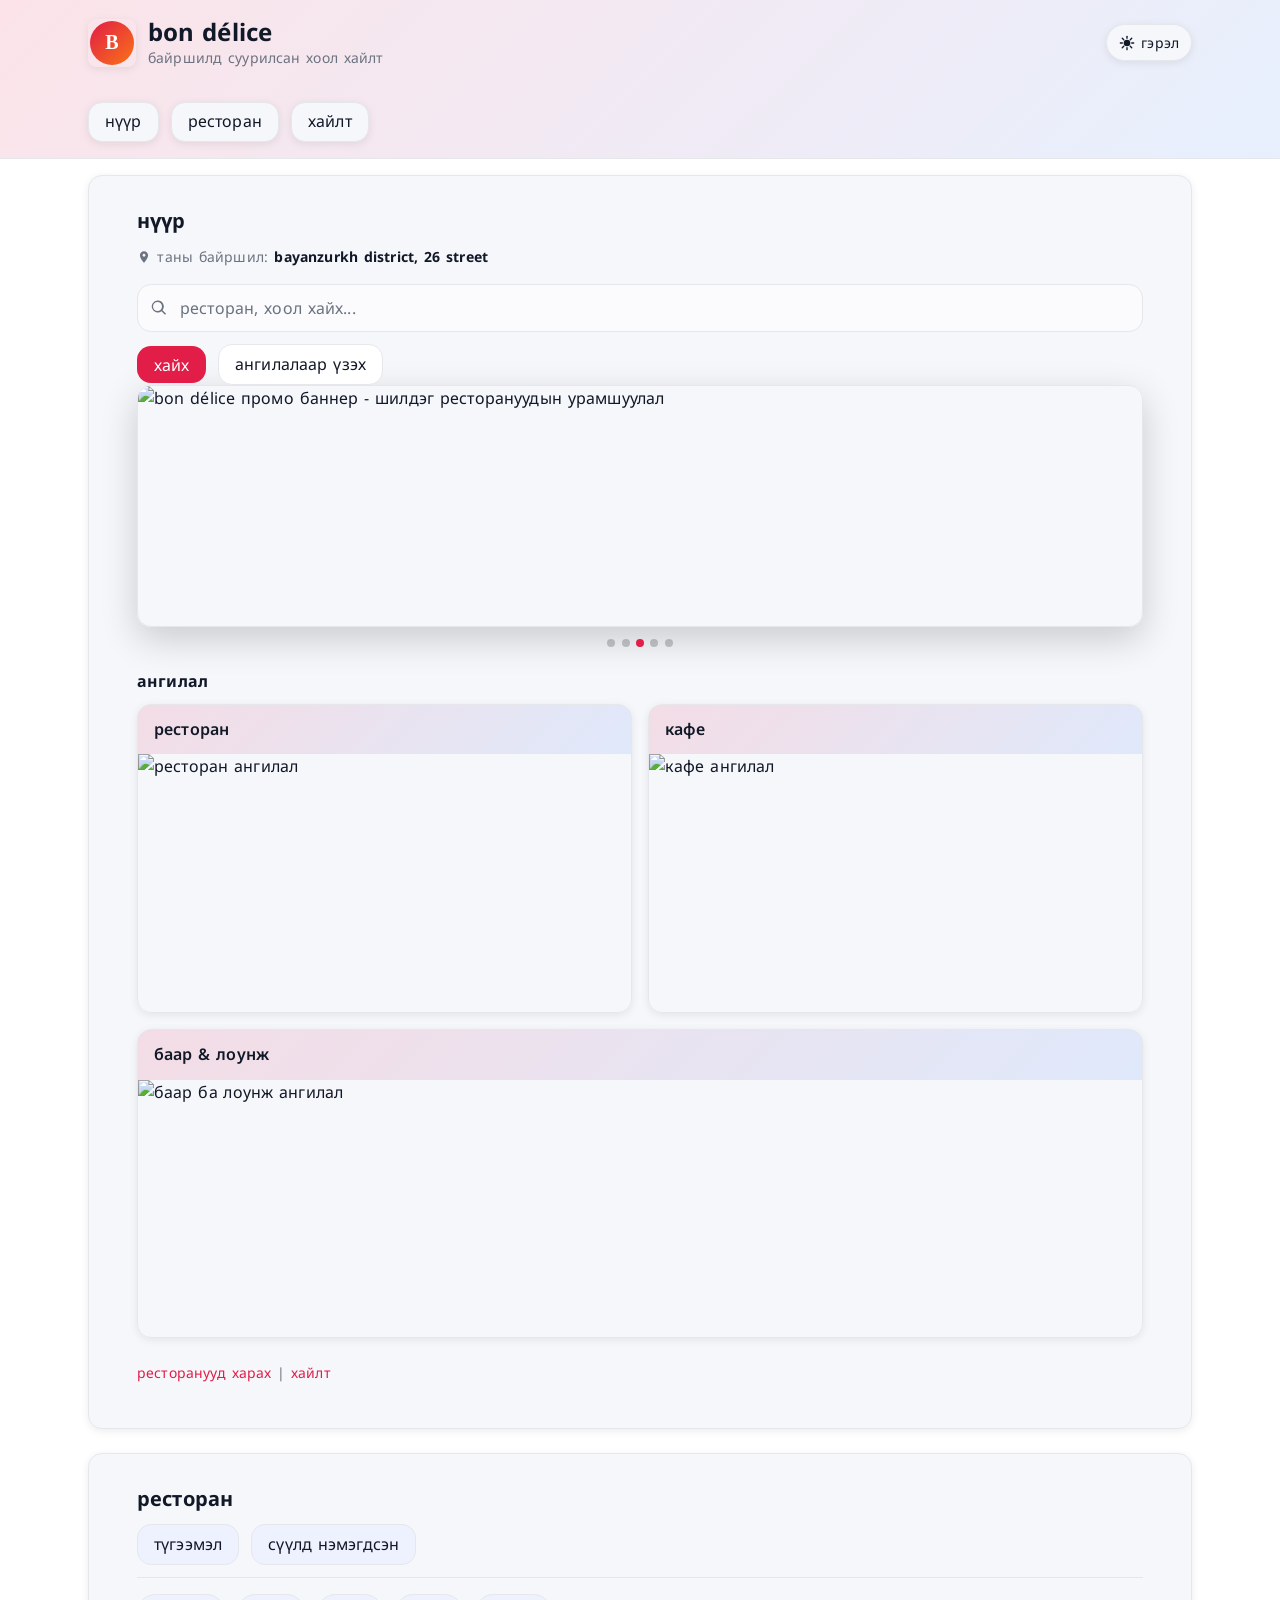
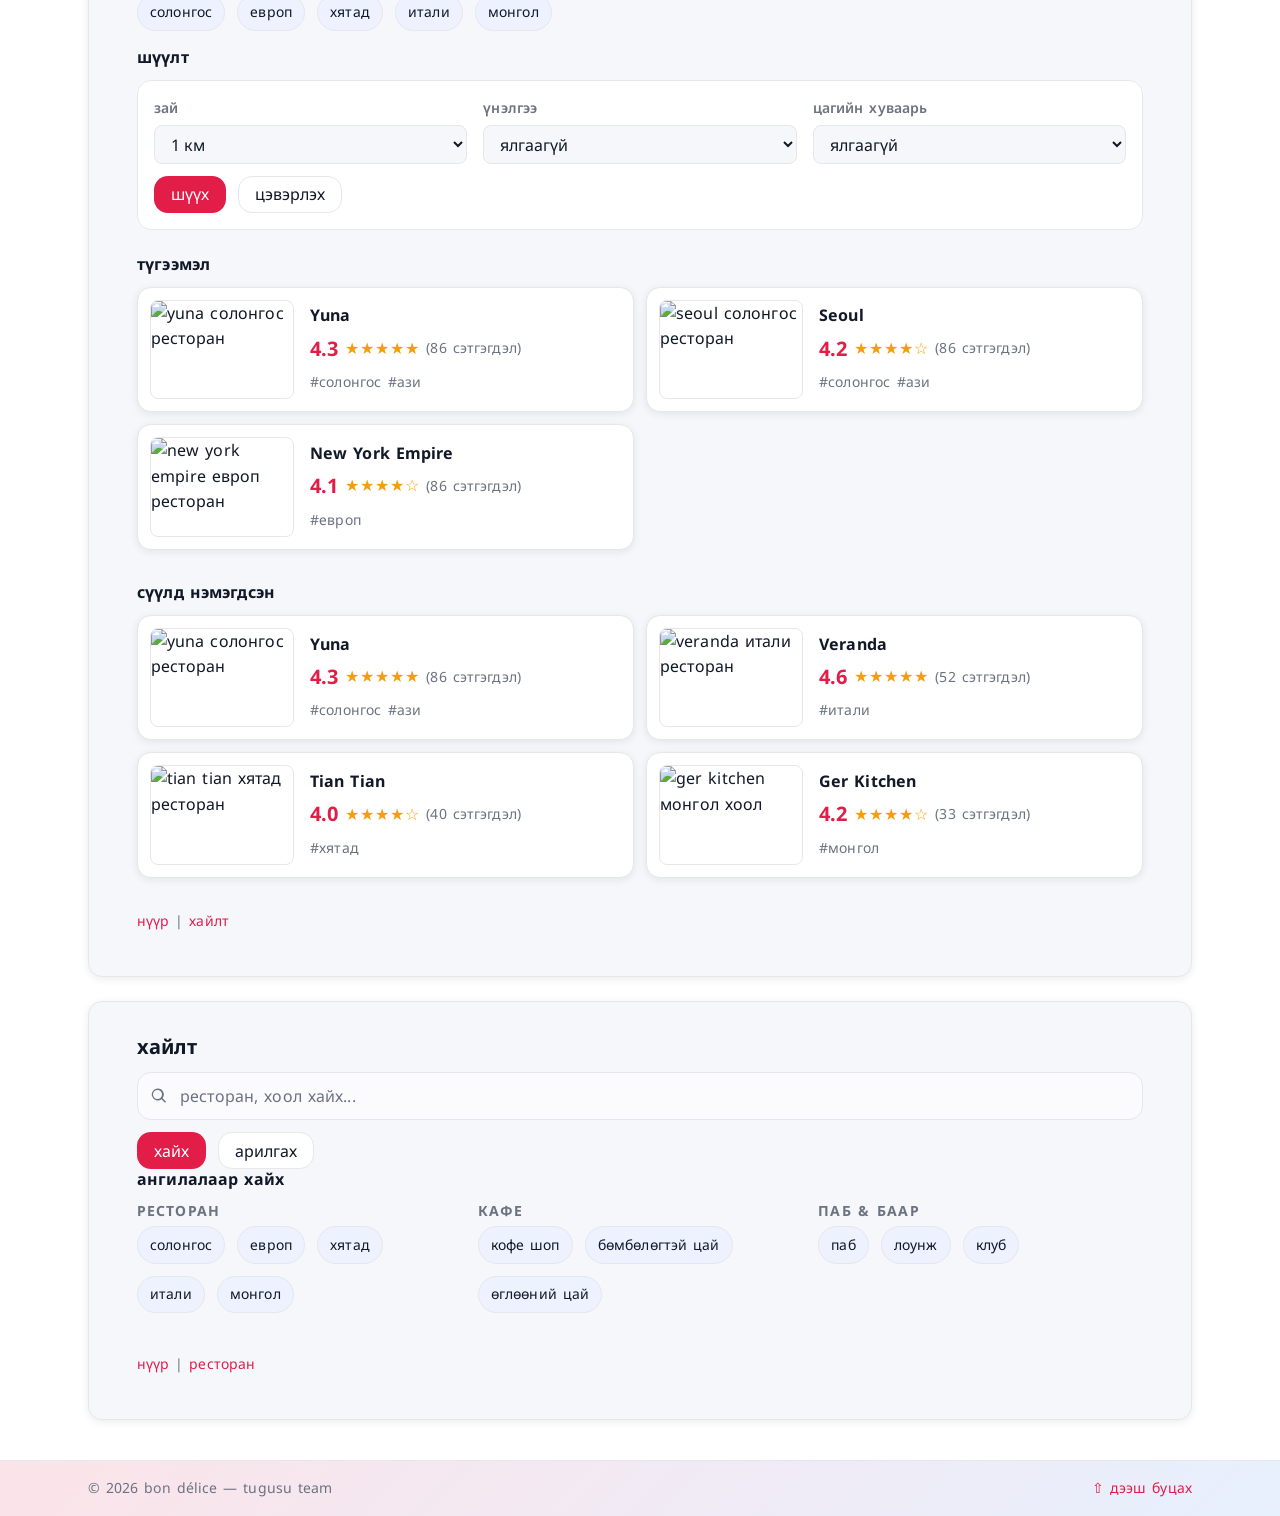
==== discover.html @ 3c66fdd5 "Add files via upload" ====
<!DOCTYPE html PUBLIC "-//W3C//DTD XHTML 1.0 Strict//EN"
  "http://www.w3.org/TR/xhtml1/DTD/xhtml1-strict.dtd">
<html xmlns="http://www.w3.org/1999/xhtml" xml:lang="mn" lang="mn">

<head>
  <meta http-equiv="content-type" content="text/html; charset=utf-8" />
  <meta name="viewport" content="width=device-width, initial-scale=1.0" />

  <title>bon délice - нүүр хуудас</title>

  <!-- SEO мета тагууд -->
  <meta name="description" content="Bon Délice: байршилд суурилсан ресторан, кафе, паб хайлт. Монгол улсад үйлчилдэг хоол хүргэлтийн платформ." />
  <meta name="keywords" content="bon délice, ресторан, кафе, паб, хайлт, монгол хоол, Улаанбаатар" />
  <meta name="robots" content="index, follow" />
  <meta name="author" content="Bon Délice team" />

  <!-- Google Fonts - Noto Sans нь монгол үсгийг дэмждэг -->
  <link rel="stylesheet" type="text/css"
    href="https://fonts.googleapis.com/css2?family=Noto+Sans:wght@400;600;700&amp;display=swap" />

  <link rel="stylesheet" href="discover.css" type="text/css" />
</head>

<body>

  <!-- skip link - accessibility-д зориулсан, tab дарахад харагдана -->
  <p class="skip-link"><a href="#main-content">үндсэн агуулга руу шилжих</a></p>

  <!--
    Dark/light toggle арга:
    Checkbox input нь #page-д суурилсан CSS selector ашиглан
    dark mode-ийг JS-гүйгээр идэвхжүүлнэ.
    input нь харагдахгүй байна, харин label нь товчлуур болж харагдана.
  -->
  <input type="checkbox" id="theme-toggle" name="theme-toggle" value="1" />

  <div id="page">

    <!-- ====== HEADER ====== -->
    <div id="header">

      <div class="wrap header-top">

        <!-- лого болон брэнд нэр -->
        <div class="brand">

          <!-- inline SVG лого - requirement 9 -->
          <svg class="logo-icon" xmlns="http://www.w3.org/2000/svg"
               width="48" height="48" viewBox="0 0 48 48"
               role="img" aria-label="bon délice лого">
            <defs>
              <linearGradient id="logo-grad" x1="0%" y1="0%" x2="100%" y2="100%">
                <stop offset="0%" stop-color="#e11d48" />
                <stop offset="100%" stop-color="#f97316" />
              </linearGradient>
            </defs>
            <circle cx="24" cy="24" r="22" fill="url(#logo-grad)" />
            <text x="24" y="30" font-family="serif" font-size="20"
                  text-anchor="middle" fill="#ffffff" font-weight="bold">B</text>
          </svg>

          <div class="brand-text">
            <h1>bon délice</h1>
            <p>байршилд суурилсан хоол хайлт</p>
          </div>
        </div>

        <!-- dark/light toggle товч -->
        <div class="toggle-wrap">
          <label for="theme-toggle" class="theme-btn">
            <!-- inline SVG: нарны дүрс - гэрэл горим -->
            <svg xmlns="http://www.w3.org/2000/svg" width="16" height="16"
                 viewBox="0 0 24 24" aria-hidden="true">
              <circle cx="12" cy="12" r="5" fill="currentColor" />
              <line x1="12" y1="2" x2="12" y2="5"
                    stroke="currentColor" stroke-width="2" stroke-linecap="round" />
              <line x1="12" y1="19" x2="12" y2="22"
                    stroke="currentColor" stroke-width="2" stroke-linecap="round" />
              <line x1="2" y1="12" x2="5" y2="12"
                    stroke="currentColor" stroke-width="2" stroke-linecap="round" />
              <line x1="19" y1="12" x2="22" y2="12"
                    stroke="currentColor" stroke-width="2" stroke-linecap="round" />
              <line x1="4.9" y1="4.9" x2="7.1" y2="7.1"
                    stroke="currentColor" stroke-width="2" stroke-linecap="round" />
              <line x1="16.9" y1="16.9" x2="19.1" y2="19.1"
                    stroke="currentColor" stroke-width="2" stroke-linecap="round" />
              <line x1="4.9" y1="19.1" x2="7.1" y2="16.9"
                    stroke="currentColor" stroke-width="2" stroke-linecap="round" />
              <line x1="16.9" y1="7.1" x2="19.1" y2="4.9"
                    stroke="currentColor" stroke-width="2" stroke-linecap="round" />
            </svg>
            <span class="btn-label-light">гэрэл</span>
            <span class="btn-label-dark">харанхуй</span>
          </label>
        </div>

      </div>

      <!-- навигацийн цэс -->
      <nav id="main-nav">
        <div class="wrap">
          <h2 class="visually-hidden">үндсэн цэс</h2>
          <ul class="nav-list">
            <li><a href="#screen-home">нүүр</a></li>
            <li><a href="#screen-restaurants">ресторан</a></li>
            <li><a href="#screen-search">хайлт</a></li>
          </ul>
        </div>
      </nav>

    </div>
    <!-- /HEADER -->


    <!-- ====== MAIN CONTENT ====== -->
    <div id="app">
      <div id="main-content" class="wrap">


        <!-- ==================
             A) НҮҮР ХУУДАС
             ================== -->
        <div id="screen-home" class="card">

          <h2>нүүр</h2>

          <p class="location-text">
            <!-- location icon inline SVG -->
            <svg xmlns="http://www.w3.org/2000/svg" width="14" height="14"
                 viewBox="0 0 24 24" aria-hidden="true">
              <path fill="currentColor"
                d="M12 2C8.13 2 5 5.13 5 9c0 5.25 7 13 7 13s7-7.75
                   7-13c0-3.87-3.13-7-7-7zm0 9.5c-1.38
                   0-2.5-1.12-2.5-2.5s1.12-2.5 2.5-2.5
                   2.5 1.12 2.5 2.5-1.12 2.5-2.5 2.5z" />
            </svg>
            таны байршил: <strong>bayanzurkh district, 26 street</strong>
          </p>

          <!-- хайлтын форм -->
          <form action="#screen-search" method="get" class="search-form">
            <fieldset>
              <legend class="visually-hidden">хайлт хийх</legend>

              <div class="search-box">
                <!-- search icon inline SVG -->
                <svg class="search-icon" xmlns="http://www.w3.org/2000/svg"
                     width="18" height="18" viewBox="0 0 24 24" aria-hidden="true">
                  <path fill="currentColor"
                    d="M10 2a8 8 0 105.293 14.293l4.707 4.707
                       1.414-1.414-4.707-4.707A8 8 0 0010 2zm0
                       2a6 6 0 110 12 6 6 0 010-12z" />
                </svg>
                <label for="q-home" class="visually-hidden">хайх үгээ бичнэ үү</label>
                <input type="text" id="q-home" name="q" value="" />
                <span class="placeholder-text">ресторан, хоол хайх...</span>
              </div>

              <div class="form-row">
                <input type="submit" value="хайх" />
                <a class="btn-secondary" href="#screen-search">ангилалаар үзэх</a>
              </div>

            </fieldset>
          </form>

          <!-- баннер зураг -->
          <div class="banner-wrap">
            <img src="assets/img/banner.png"
                 alt="bon délice промо баннер - шилдэг ресторануудын урамшуулал"
                 width="900" height="240" />
          </div>

          <!-- slide indicator dots -->
          <div class="dots" aria-hidden="true">
            <span class="dot"></span>
            <span class="dot"></span>
            <span class="dot active"></span>
            <span class="dot"></span>
            <span class="dot"></span>
          </div>

          <!-- ангиллын grid -->
          <h3>ангилал</h3>

          <div class="category-grid">

            <div class="category-tile">
              <p class="tile-label"><a href="#screen-restaurants">ресторан</a></p>
              <div class="tile-img">
                <img src="assets/img/restaurant.png"
                     alt="ресторан ангилал" width="420" height="220" />
              </div>
            </div>

            <div class="category-tile">
              <p class="tile-label"><a href="#screen-restaurants">кафе</a></p>
              <div class="tile-img">
                <img src="assets/img/image.png"
                     alt="кафе ангилал" width="420" height="220" />
              </div>
            </div>

            <!-- wide tile нь grid дотор 2 нүд эзэлнэ -->
            <div class="category-tile tile-wide">
              <p class="tile-label"><a href="#screen-restaurants">баар &amp; лоунж</a></p>
              <div class="tile-img">
                <img src="assets/img/bar.png"
                     alt="баар ба лоунж ангилал" width="860" height="220" />
              </div>
            </div>

          </div>

          <p class="page-links">
            <a href="#screen-restaurants">ресторанууд харах</a> |
            <a href="#screen-search">хайлт</a>
          </p>

        </div>
        <!-- /нүүр -->


        <!-- ==================
             B) РЕСТОРАНЫ ЖАГСААЛТ
             ================== -->
        <div id="screen-restaurants" class="card">

          <h2>ресторан</h2>

          <!-- tab link - JS байхгүй тул anchor-оор навигац хийнэ -->
          <ul class="tab-list">
            <li><a href="#popular-section">түгээмэл</a></li>
            <li><a href="#new-section">сүүлд нэмэгдсэн</a></li>
          </ul>

          <!-- cuisine chips -->
          <ul class="chip-list">
            <li><a href="#rest-korean">солонгос</a></li>
            <li><a href="#rest-european">европ</a></li>
            <li><a href="#rest-chinese">хятад</a></li>
            <li><a href="#rest-italian">итали</a></li>
            <li><a href="#rest-mongolian">монгол</a></li>
          </ul>

          <!-- шүүлтийн форм -->
          <div class="filter-section">
            <h3>шүүлт</h3>
            <form action="#screen-restaurants" method="get">
              <fieldset>
                <legend class="visually-hidden">шүүлтийн сонголт</legend>

                <div class="filter-fields">

                  <div class="filter-field">
                    <label for="f-distance">зай</label>
                    <select id="f-distance" name="distance">
                      <option value="1">1 км</option>
                      <option value="3">3 км</option>
                      <option value="5">5 км</option>
                      <option value="10">10 км</option>
                    </select>
                  </div>

                  <div class="filter-field">
                    <label for="f-rating">үнэлгээ</label>
                    <select id="f-rating" name="minrating">
                      <option value="any">ялгаагүй</option>
                      <option value="4">4+</option>
                      <option value="3">3+</option>
                    </select>
                  </div>

                  <div class="filter-field">
                    <label for="f-open">цагийн хуваарь</label>
                    <select id="f-open" name="open">
                      <option value="any">ялгаагүй</option>
                      <option value="open">нээлттэй</option>
                      <option value="closed">хаалттай</option>
                    </select>
                  </div>

                </div>

                <div class="form-row">
                  <input type="submit" value="шүүх" />
                  <input type="reset" value="цэвэрлэх" />
                </div>

              </fieldset>
            </form>
          </div>

          <!-- түгээмэл ресторанууд -->
          <div id="popular-section" class="restaurant-block">
            <h3>түгээмэл</h3>

            <div class="restaurant-list">

              <div class="restaurant-item" id="rest-korean">
                <img class="rest-thumb" src="assets/img/yuna.png"
                     alt="yuna солонгос ресторан" width="160" height="110" />
                <div class="rest-info">
                  <h4>yuna</h4>
                  <p class="rating">
                    <span class="rating-num">4.3</span>
                    <span class="stars" aria-label="5 одоос 4.3">★★★★★</span>
                    <span class="review-count">(86 сэтгэгдэл)</span>
                  </p>
                  <p class="tags">#солонгос #ази</p>
                </div>
              </div>

              <div class="restaurant-item">
                <img class="rest-thumb" src="assets/img/seoul.png"
                     alt="seoul солонгос ресторан" width="160" height="110" />
                <div class="rest-info">
                  <h4>seoul</h4>
                  <p class="rating">
                    <span class="rating-num">4.2</span>
                    <span class="stars" aria-label="5 одоос 4.2">★★★★☆</span>
                    <span class="review-count">(86 сэтгэгдэл)</span>
                  </p>
                  <p class="tags">#солонгос #ази</p>
                </div>
              </div>

              <div class="restaurant-item" id="rest-european">
                <img class="rest-thumb" src="assets/img/new_york.png"
                     alt="new york empire европ ресторан" width="160" height="110" />
                <div class="rest-info">
                  <h4>new york empire</h4>
                  <p class="rating">
                    <span class="rating-num">4.1</span>
                    <span class="stars" aria-label="5 одоос 4.1">★★★★☆</span>
                    <span class="review-count">(86 сэтгэгдэл)</span>
                  </p>
                  <p class="tags">#европ</p>
                </div>
              </div>

            </div>
          </div>

          <!-- сүүлд нэмэгдсэн ресторанууд -->
          <div id="new-section" class="restaurant-block">
            <h3>сүүлд нэмэгдсэн</h3>

            <div class="restaurant-list">

              <div class="restaurant-item">
                <img class="rest-thumb" src="assets/img/yuna.png"
                     alt="yuna солонгос ресторан" width="160" height="110" />
                <div class="rest-info">
                  <h4>yuna</h4>
                  <p class="rating">
                    <span class="rating-num">4.3</span>
                    <span class="stars" aria-label="5 одоос 4.3">★★★★★</span>
                    <span class="review-count">(86 сэтгэгдэл)</span>
                  </p>
                  <p class="tags">#солонгос #ази</p>
                </div>
              </div>

              <div class="restaurant-item" id="rest-italian">
                <img class="rest-thumb" src="assets/img/veranda.png"
                     alt="veranda итали ресторан" width="160" height="110" />
                <div class="rest-info">
                  <h4>veranda</h4>
                  <p class="rating">
                    <span class="rating-num">4.6</span>
                    <span class="stars" aria-label="5 одоос 4.6">★★★★★</span>
                    <span class="review-count">(52 сэтгэгдэл)</span>
                  </p>
                  <p class="tags">#итали</p>
                </div>
              </div>

              <div class="restaurant-item" id="rest-chinese">
                <img class="rest-thumb" src="assets/img/tin_tan.png"
                     alt="tian tian хятад ресторан" width="160" height="110" />
                <div class="rest-info">
                  <h4>tian tian</h4>
                  <p class="rating">
                    <span class="rating-num">4.0</span>
                    <span class="stars" aria-label="5 одоос 4.0">★★★★☆</span>
                    <span class="review-count">(40 сэтгэгдэл)</span>
                  </p>
                  <p class="tags">#хятад</p>
                </div>
              </div>

              <div class="restaurant-item" id="rest-mongolian">
                <img class="rest-thumb" src="assets/img/ger.png"
                     alt="ger kitchen монгол хоол" width="160" height="110" />
                <div class="rest-info">
                  <h4>ger kitchen</h4>
                  <p class="rating">
                    <span class="rating-num">4.2</span>
                    <span class="stars" aria-label="5 одоос 4.2">★★★★☆</span>
                    <span class="review-count">(33 сэтгэгдэл)</span>
                  </p>
                  <p class="tags">#монгол</p>
                </div>
              </div>

            </div>
          </div>

          <p class="page-links">
            <a href="#screen-home">нүүр</a> |
            <a href="#screen-search">хайлт</a>
          </p>

        </div>
        <!-- /ресторан -->


        <!-- ==================
             C) ХАЙЛТ
             ================== -->
        <div id="screen-search" class="card">

          <h2>хайлт</h2>

          <form action="#screen-restaurants" method="get" class="search-form">
            <fieldset>
              <legend class="visually-hidden">хайлтын форм</legend>

              <div class="search-box">
                <svg class="search-icon" xmlns="http://www.w3.org/2000/svg"
                     width="18" height="18" viewBox="0 0 24 24" aria-hidden="true">
                  <path fill="currentColor"
                    d="M10 2a8 8 0 105.293 14.293l4.707 4.707
                       1.414-1.414-4.707-4.707A8 8 0 0010 2zm0
                       2a6 6 0 110 12 6 6 0 010-12z" />
                </svg>
                <label for="q-search" class="visually-hidden">нэр, хоолоор хайх</label>
                <input type="text" id="q-search" name="q" value="" />
                <span class="placeholder-text">ресторан, хоол хайх...</span>
              </div>

              <div class="form-row">
                <input type="submit" value="хайх" />
                <input type="reset" value="арилгах" />
              </div>

            </fieldset>
          </form>

          <!-- ангилалуудаар хайх chips -->
          <h3>ангилалаар хайх</h3>

          <div class="chip-groups">

            <div class="chip-group">
              <h4>ресторан</h4>
              <ul class="chip-list">
                <li><a href="#rest-korean">солонгос</a></li>
                <li><a href="#rest-european">европ</a></li>
                <li><a href="#rest-chinese">хятад</a></li>
                <li><a href="#rest-italian">итали</a></li>
                <li><a href="#rest-mongolian">монгол</a></li>
              </ul>
            </div>

            <div class="chip-group">
              <h4>кафе</h4>
              <ul class="chip-list">
                <li><a href="#screen-restaurants">кофе шоп</a></li>
                <li><a href="#screen-restaurants">бөмбөлөгтэй цай</a></li>
                <li><a href="#screen-restaurants">өглөөний цай</a></li>
              </ul>
            </div>

            <div class="chip-group">
              <h4>паб &amp; баар</h4>
              <ul class="chip-list">
                <li><a href="#screen-restaurants">паб</a></li>
                <li><a href="#screen-restaurants">лоунж</a></li>
                <li><a href="#screen-restaurants">клуб</a></li>
              </ul>
            </div>

          </div>

          <p class="page-links">
            <a href="#screen-home">нүүр</a> |
            <a href="#screen-restaurants">ресторан</a>
          </p>

        </div>
        <!-- /хайлт -->


      </div>
    </div>
    <!-- /app -->


    <!-- ====== FOOTER ====== -->
    <div id="footer">
      <div class="wrap footer-inner">
        <p>&#169; 2026 bon délice &mdash; tugusu team</p>
        <p><a href="#top">&#8679; дээш буцах</a></p>
      </div>
    </div>

  </div>
  <!-- /page -->

</body>
</html>
---- discover.css ----
/*
  bon délice - discover.css
  Энэ файлд вэб хуудасны бүх загварчлалыг хийлээ.

  Бичсэн: tugusu team
  Огноо: 2026

  Хэрэгжүүлсэн зүйлс:
  - CSS custom property (color, font, spacing token)
  - Dark / Light горим (checkbox trick, JS-гүй)
  - Animation болон transition
  - Gradient, shadow, border-radius
  - Inline SVG ашиглалт (HTML дотор)
  - Grid болон Flexbox layout
  - Responsive: гар утас (bosoo), гар утас (хэвтээ), компьютер
  - Монгол текстэд тохирсон typography
*/


/* =====================================================
   CSS CUSTOM PROPERTIES (Token буюу хувьсагч)

   Бүх өнгө, хэмжээ, фонтыг эндэс хэрэглэнэ.
   Ингэснээр нэг газраас өөрчлөхөд бүгд өөрчлөгдөнө.
   Хатуу утга CSS rule дотор бичихгүй байх.
===================================================== */
:root {

  /* --- Өнгөнүүд --- */
  --color-bg:        #ffffff;
  --color-card:      #f6f7fb;
  --color-border:    #e5e7eb;
  --color-text:      #111827;
  --color-muted:     #6b7280;
  --color-brand:     #e11d48;
  --color-chip-bg:   #eef2ff;

  /* gradient - header болон accent-д ашиглана */
  --color-grad: linear-gradient(
    135deg,
    rgba(225, 29, 72, 0.12),
    rgba(59, 130, 246, 0.12)
  );

  /* --- Фонт --- */
  --font-body: "Noto Sans", Arial, sans-serif;

  /* Монгол текст уншихад тохирсон typography утгууд.
     line-height 1.6 нь монгол үсгийн мөр хоорондын зайг
     харааны хувьд тохиромжтой болгодог. */
  --font-size-sm:   0.875rem;
  --font-size-base: 1rem;
  --font-size-lg:   1.25rem;
  --font-size-xl:   1.5rem;

  --line-height-body:    1.6;
  --line-height-heading: 1.3;
  --letter-spacing-body: 0.01em;
  --word-spacing-mn:     0.1em;    /* монгол үгийн хоорондын зай */

  /* --- Зай (spacing) --- */
  --space-xs:  0.4rem;
  --space-sm:  0.75rem;
  --space-md:  1rem;
  --space-lg:  1.5rem;
  --space-xl:  2rem;

  /* --- Border radius --- */
  --radius-sm: 0.5rem;
  --radius-md: 0.875rem;
  --radius-full: 999px;

  /* --- Shadow --- */
  --shadow-sm: 0 2px 8px rgba(0, 0, 0, 0.08);
  --shadow-md: 0 6px 20px rgba(0, 0, 0, 0.13);
  --shadow-lg: 0 12px 36px rgba(0, 0, 0, 0.18);

  /* --- Max width --- */
  --max-width: 72rem;
}


/* =====================================================
   DARK MODE

   #theme-toggle checkbox тэмдэглэгдэхэд
   ~ selector ашиглаад #page доторх
   custom property-уудыг override хийнэ.
   Ингэснээр JS ашиглалгүйгээр dark mode ажиллана.
===================================================== */
#theme-toggle {
  /* энэ checkbox харагдахгүй байна, label нь товч болно */
  position: absolute;
  left: -9999px;
  width: 1px;
  height: 1px;
  overflow: hidden;
}

#theme-toggle:checked ~ #page {
  --color-bg:     #0d1117;
  --color-card:   #161b22;
  --color-border: rgba(255, 255, 255, 0.12);
  --color-text:   #e6edf3;
  --color-muted:  #8b949e;
  --color-chip-bg: rgba(255, 255, 255, 0.07);

  --shadow-sm: 0 2px 8px rgba(0, 0, 0, 0.4);
  --shadow-md: 0 6px 20px rgba(0, 0, 0, 0.5);
  --shadow-lg: 0 12px 36px rgba(0, 0, 0, 0.6);

  --color-grad: linear-gradient(
    135deg,
    rgba(225, 29, 72, 0.2),
    rgba(59, 130, 246, 0.15)
  );
}


/* =====================================================
   BASE STYLES

   Хамгийн эхлээд бүх элементэд нийтлэг дүрмүүд.
===================================================== */
html {
  font-size: 16px;
  box-sizing: border-box;
}

/* box-sizing бүх элементэд өвлүүлнэ - энэ их тохиромжтой */
*,
*::before,
*::after {
  box-sizing: inherit;
}

body {
  margin: 0;
  font-family: var(--font-body);
  font-size: var(--font-size-base);
  line-height: var(--line-height-body);
  letter-spacing: var(--letter-spacing-body);
  word-spacing: var(--word-spacing-mn);
  /* fallback өнгө - CSS variable дэмжихгүй хуучин browser-д зориулсан */
  background: #ffffff;
  color: #111827;
}

/* #page нь dark mode-ийн үндсэн контейнер */
#page {
  min-height: 100vh;
  background: var(--color-bg);
  color: var(--color-text);
  /* өнгө шилжилт нь smooth байх */
  transition: background 300ms ease, color 300ms ease;
}

/* зургийг responsive болгох */
img {
  max-width: 100%;
  height: auto;
  display: block;
  border: 0;
}

/* link-үүдийн нийтлэг загвар */
a {
  color: var(--color-brand);
  text-decoration: none;
}

a:hover,
a:focus {
  text-decoration: underline;
}

/* heading typography */
h1, h2, h3, h4 {
  color: var(--color-text);
  line-height: var(--line-height-heading);
  margin-top: 0;
}

h1 { font-size: var(--font-size-xl); margin-bottom: var(--space-xs); }
h2 { font-size: var(--font-size-lg); margin-bottom: var(--space-sm); }
h3 { font-size: var(--font-size-base); margin-bottom: var(--space-sm); }
h4 { font-size: var(--font-size-base); margin-bottom: var(--space-xs); }

p {
  color: var(--color-text);
  margin-top: 0;
  margin-bottom: var(--space-sm);
}


/* =====================================================
   UTILITY CLASSES
===================================================== */

/* screen reader-д харагдана, харин нүдэнд харагдахгүй */
.visually-hidden {
  position: absolute;
  left: -9999px;
  top: auto;
  width: 1px;
  height: 1px;
  overflow: hidden;
}

/* max-width container, дунд нь байрлуулна */
.wrap {
  max-width: var(--max-width);
  margin: 0 auto;
  padding: var(--space-md) var(--space-lg);
}


/* =====================================================
   SKIP LINK (accessibility)

   Tab дарахад гарч ирнэ, keyboard хэрэглэгчдэд зориулсан.
===================================================== */
.skip-link {
  margin: 0;
  padding: 0;
}

.skip-link a {
  position: absolute;
  left: -9999px;
  top: var(--space-sm);
  background: var(--color-card);
  color: var(--color-text);
  padding: var(--space-sm) var(--space-md);
  border-radius: var(--radius-sm);
  box-shadow: var(--shadow-md);
  z-index: 100;
}

.skip-link a:focus {
  left: var(--space-md);
  outline: 2px solid var(--color-brand);
  outline-offset: 2px;
}


/* =====================================================
   HEADER

   Gradient background ашиглана.
   Дотроо flex ашиглаж лого, toggle товч зэрэгцүүлнэ.
===================================================== */
#header {
  background: var(--color-grad);
  border-bottom: 1px solid var(--color-border);
}

/* лого + toggle хэсэг */
.header-top {
  display: flex;
  align-items: center;
  justify-content: space-between;
  gap: var(--space-md);
}

/* брэнд нэр + лого хажуу тийш байрлана */
.brand {
  display: flex;
  align-items: center;
  gap: var(--space-sm);
}

.logo-icon {
  flex-shrink: 0;
  border-radius: var(--radius-sm);
  box-shadow: var(--shadow-sm);
}

.brand-text h1 {
  margin: 0;
  font-size: var(--font-size-lg);
  color: var(--color-text);
}

.brand-text p {
  margin: 0;
  font-size: var(--font-size-sm);
  color: var(--color-muted);
}

/* dark/light toggle товч */
.theme-btn {
  display: inline-flex;
  align-items: center;
  gap: var(--space-xs);
  padding: var(--space-xs) var(--space-sm);
  border-radius: var(--radius-full);
  border: 1px solid var(--color-border);
  background: var(--color-card);
  color: var(--color-text);
  cursor: pointer;
  font-family: var(--font-body);
  font-size: var(--font-size-sm);
  box-shadow: var(--shadow-sm);
  transition: transform 200ms ease, box-shadow 200ms ease;
}

.theme-btn:hover {
  transform: translateY(-1px);
  box-shadow: var(--shadow-md);
}

/* label текстийг dark/light горимоор харуулах */
.btn-label-dark  { display: none; }
.btn-label-light { display: inline; }

#theme-toggle:checked ~ #page .btn-label-dark  { display: inline; }
#theme-toggle:checked ~ #page .btn-label-light { display: none; }

/* навигацийн цэс */
.nav-list {
  margin: 0;
  padding: 0;
  list-style: none;
  display: flex;
  gap: var(--space-sm);
  flex-wrap: wrap;
}

.nav-list a {
  display: inline-block;
  padding: var(--space-xs) var(--space-md);
  background: var(--color-card);
  color: var(--color-text);
  border: 1px solid var(--color-border);
  border-radius: var(--radius-md);
  text-decoration: none;
  box-shadow: var(--shadow-sm);
  transition: transform 180ms ease, box-shadow 180ms ease;
}

.nav-list a:hover,
.nav-list a:focus {
  transform: translateY(-1px);
  box-shadow: var(--shadow-md);
  outline: none;
}


/* =====================================================
   CARD

   Хуудас дотрох үндсэн блокуудын загвар.
   Animation: доороос дээш гарч ирнэ (fade + slide).
===================================================== */
.card {
  background: var(--color-card);
  border: 1px solid var(--color-border);
  border-radius: var(--radius-md);
  box-shadow: var(--shadow-sm);
  padding: var(--space-xl);
  margin-bottom: var(--space-lg);

  /* page load-д гарч ирэх animation */
  animation: slide-up 500ms ease both;
}

@keyframes slide-up {
  from {
    opacity: 0;
    transform: translateY(10px);
  }
  to {
    opacity: 1;
    transform: translateY(0);
  }
}


/* =====================================================
   БАЙРШИЛ ТЕКСТ
===================================================== */
.location-text {
  display: flex;
  align-items: center;
  gap: var(--space-xs);
  color: var(--color-muted);
  font-size: var(--font-size-sm);
  margin-bottom: var(--space-md);
}

.location-text strong {
  color: var(--color-text);
}


/* =====================================================
   ХАЙЛТЫН ФОРМ

   XHTML strict нь placeholder attribute дэмждэггүй тул
   .placeholder-text span ашиглаж ижил харагдуулна.
===================================================== */
.search-form fieldset {
  border: 0;
  padding: 0;
  margin: 0;
}

.search-box {
  display: flex;
  align-items: center;
  gap: var(--space-sm);
  position: relative;
  background: rgba(255, 255, 255, 0.6);
  border: 1px solid var(--color-border);
  border-radius: var(--radius-md);
  padding: var(--space-sm);
  margin-bottom: var(--space-sm);
}

/* dark mode-д search box өнгийг өөрчилнэ */
#theme-toggle:checked ~ #page .search-box {
  background: rgba(255, 255, 255, 0.05);
}

.search-icon {
  flex-shrink: 0;
  color: var(--color-muted);
}

.search-box input[type="text"] {
  flex: 1;
  border: 0;
  background: transparent;
  outline: none;
  color: var(--color-text);
  font-family: var(--font-body);
  font-size: var(--font-size-base);
  padding: 0;
}

/* fake placeholder текст */
.placeholder-text {
  position: absolute;
  /* search icon (18px) + gap (12px) + padding (12px) = ~42px */
  left: 42px;
  color: var(--color-muted);
  pointer-events: none;
  transition: opacity 150ms ease;
}

/* input-д фокус орж эсвэл хулганаар hover хийхэд placeholder алга болно */
.search-box input[type="text"]:focus + .placeholder-text,
.search-box input[type="text"]:hover + .placeholder-text {
  opacity: 0;
}

/* form доторх товч + link эгнээ */
.form-row {
  display: flex;
  gap: var(--space-sm);
  flex-wrap: wrap;
  align-items: center;
}


/* =====================================================
   ТОВЧ (Button) ЗАГВАРУУД

   input[type="submit"], input[type="reset"], .btn-secondary
   эдгээр гурав нь ижил base загвартай.
===================================================== */
input[type="submit"],
input[type="reset"],
.btn-secondary {
  font-family: var(--font-body);
  font-size: var(--font-size-base);
  padding: var(--space-xs) var(--space-md);
  border: 1px solid var(--color-border);
  border-radius: var(--radius-md);
  background: var(--color-bg);
  color: var(--color-text);
  cursor: pointer;
  text-decoration: none;
  display: inline-block;
  transition: transform 180ms ease, box-shadow 180ms ease;
}

/* үндсэн submit товч улаан background-тай */
input[type="submit"] {
  background: var(--color-brand);
  border-color: transparent;
  color: #ffffff;
}

input[type="submit"]:hover,
input[type="submit"]:focus,
input[type="reset"]:hover,
input[type="reset"]:focus,
.btn-secondary:hover,
.btn-secondary:focus {
  transform: translateY(-2px);
  box-shadow: var(--shadow-md);
  outline: none;
}


/* =====================================================
   БАННЕР ЗУРАГ
===================================================== */
.banner-wrap {
  border-radius: var(--radius-md);
  overflow: hidden;
  box-shadow: var(--shadow-lg);
  border: 1px solid var(--color-border);
  margin-bottom: var(--space-sm);
}

/* slider indicator dots */
.dots {
  display: flex;
  justify-content: center;
  gap: var(--space-xs);
  margin-bottom: var(--space-lg);
}

.dot {
  width: 8px;
  height: 8px;
  border-radius: var(--radius-full);
  background: rgba(0, 0, 0, 0.2);
  transition: background 200ms ease;
}

/* dark mode dots */
#theme-toggle:checked ~ #page .dot {
  background: rgba(255, 255, 255, 0.2);
}

/* идэвхтэй dot нь брэнд өнгөтэй */
.dot.active {
  background: var(--color-brand);
}


/* =====================================================
   АНГИЛЛЫН GRID

   Mobile: 1 багана
   Tablet+: 2 багана
   .tile-wide нь 2 баганыг бүтнээр эзэлнэ
===================================================== */
.category-grid {
  display: grid;
  grid-template-columns: 1fr;
  gap: var(--space-md);
  margin-bottom: var(--space-lg);
}

.category-tile {
  border-radius: var(--radius-md);
  overflow: hidden;
  box-shadow: var(--shadow-sm);
  border: 1px solid var(--color-border);
  transition: transform 200ms ease, box-shadow 200ms ease;
}

.category-tile:hover {
  transform: translateY(-2px);
  box-shadow: var(--shadow-md);
}

.tile-label {
  margin: 0;
  padding: var(--space-sm) var(--space-md);
  background: var(--color-grad);
  font-weight: 600;
}

.tile-label a {
  color: var(--color-text);
  text-decoration: none;
}

.tile-img {
  overflow: hidden;
}

.tile-img img {
  width: 100%;
  transition: transform 300ms ease;
}

.category-tile:hover .tile-img img {
  transform: scale(1.03);
}


/* =====================================================
   TAB ЖАГСААЛТ
===================================================== */
.tab-list {
  margin: 0 0 var(--space-md) 0;
  padding: 0;
  list-style: none;
  display: flex;
  gap: var(--space-sm);
  border-bottom: 1px solid var(--color-border);
  padding-bottom: var(--space-sm);
}

.tab-list a {
  display: inline-block;
  padding: var(--space-xs) var(--space-md);
  border-radius: var(--radius-md);
  background: var(--color-chip-bg);
  color: var(--color-text);
  border: 1px solid var(--color-border);
  text-decoration: none;
  transition: transform 180ms ease, background 180ms ease;
}

.tab-list a:hover,
.tab-list a:focus {
  transform: translateY(-1px);
  background: var(--color-brand);
  color: #ffffff;
  border-color: transparent;
  outline: none;
}


/* =====================================================
   CHIP ЖАГСААЛТ

   Ангилал болон хайлтын товчнуудын загвар.
===================================================== */
.chip-list {
  margin: 0 0 var(--space-md) 0;
  padding: 0;
  list-style: none;
  display: flex;
  gap: var(--space-sm);
  flex-wrap: wrap;
}

.chip-list a {
  display: inline-block;
  padding: var(--space-xs) var(--space-sm);
  background: var(--color-chip-bg);
  color: var(--color-text);
  border: 1px solid var(--color-border);
  border-radius: var(--radius-full);
  font-size: var(--font-size-sm);
  text-decoration: none;
  transition: transform 180ms ease, background 180ms ease;
}

.chip-list a:hover,
.chip-list a:focus {
  transform: translateY(-1px);
  background: var(--color-brand);
  color: #ffffff;
  border-color: transparent;
  outline: none;
}


/* =====================================================
   ШҮҮЛТИЙН ФОРМ
===================================================== */
.filter-section {
  margin-bottom: var(--space-lg);
}

.filter-section fieldset {
  border: 1px solid var(--color-border);
  border-radius: var(--radius-md);
  background: var(--color-bg);
  padding: var(--space-md);
  margin: 0;
}

/* filter fields flex-ээр зэрэгцнэ */
.filter-fields {
  display: flex;
  gap: var(--space-md);
  flex-wrap: wrap;
  margin-bottom: var(--space-sm);
}

.filter-field {
  flex: 1;
  min-width: 120px;
  display: flex;
  flex-direction: column;
  gap: var(--space-xs);
}

.filter-field label {
  font-size: var(--font-size-sm);
  color: var(--color-muted);
  font-weight: 600;
}

select {
  width: 100%;
  padding: var(--space-xs) var(--space-sm);
  border: 1px solid var(--color-border);
  border-radius: var(--radius-sm);
  background: var(--color-card);
  color: var(--color-text);
  font-family: var(--font-body);
  font-size: var(--font-size-base);
}


/* =====================================================
   РЕСТОРАНЫ ЖАГСААЛТ
===================================================== */
.restaurant-block {
  margin-bottom: var(--space-xl);
}

.restaurant-list {
  display: grid;
  grid-template-columns: 1fr;
  gap: var(--space-sm);
}

.restaurant-item {
  display: flex;
  gap: var(--space-md);
  align-items: center;
  background: var(--color-bg);
  border: 1px solid var(--color-border);
  border-radius: var(--radius-md);
  padding: var(--space-sm);
  box-shadow: var(--shadow-sm);
  transition: transform 200ms ease, box-shadow 200ms ease;
}

.restaurant-item:hover {
  transform: translateY(-2px);
  box-shadow: var(--shadow-md);
}

.rest-thumb {
  width: 9rem;
  height: auto;
  border-radius: var(--radius-sm);
  border: 1px solid var(--color-border);
  flex-shrink: 0;
  object-fit: cover;
}

.rest-info h4 {
  margin-bottom: var(--space-xs);
  text-transform: capitalize;
}

.rating {
  display: flex;
  align-items: center;
  gap: var(--space-xs);
  margin-bottom: var(--space-xs);
}

.rating-num {
  font-weight: 700;
  color: var(--color-brand);
  font-size: var(--font-size-lg);
}

.stars {
  color: #f59e0b;
  letter-spacing: 1px;
}

.review-count {
  font-size: var(--font-size-sm);
  color: var(--color-muted);
}

.tags {
  margin: 0;
  font-size: var(--font-size-sm);
  color: var(--color-muted);
  word-spacing: 0.15em;
}


/* =====================================================
   ХАЙЛТ ХУУДАСНЫ CHIP GROUP
===================================================== */
.chip-groups {
  display: grid;
  grid-template-columns: 1fr;
  gap: var(--space-md);
  margin-bottom: var(--space-lg);
}

.chip-group h4 {
  color: var(--color-muted);
  font-size: var(--font-size-sm);
  text-transform: uppercase;
  letter-spacing: 0.08em;
  margin-bottom: var(--space-xs);
}


/* =====================================================
   PAGE NAVIGATION LINKS
===================================================== */
.page-links {
  margin-top: var(--space-lg);
  color: var(--color-muted);
  font-size: var(--font-size-sm);
}

.page-links a {
  color: var(--color-brand);
}

.page-links a:hover {
  text-decoration: underline;
}


/* =====================================================
   FOOTER
===================================================== */
#footer {
  border-top: 1px solid var(--color-border);
  background: var(--color-grad);
}

.footer-inner {
  display: flex;
  justify-content: space-between;
  align-items: center;
  flex-wrap: wrap;
  gap: var(--space-sm);
}

.footer-inner p {
  margin: 0;
  font-size: var(--font-size-sm);
  color: var(--color-muted);
}

.footer-inner a {
  color: var(--color-brand);
}


/* =====================================================
   RESPONSIVE MEDIA QUERIES

   CS142 lecture-д заасан 3 breakpoint:
   1. гар утас босоо  -> default (mobile-first)
   2. гар утас хэвтээ -> min-width: 600px
   3. компьютер       -> min-width: 1024px
===================================================== */

/* --- 2. Гар утас хэвтээ / жижиг tablet (600px+) --- */
@media screen and (min-width: 600px) {

  /* ангиллын grid 2 баганатай болно */
  .category-grid {
    grid-template-columns: 1fr 1fr;
  }

  /* wide tile бүтэн мөрийг эзэлнэ */
  .tile-wide {
    grid-column: 1 / -1;
  }

  /* хайлтын chip groups 2 баганатай */
  .chip-groups {
    grid-template-columns: 1fr 1fr;
  }

  /* filter fields мөн 2 баганатай */
  .filter-fields {
    flex-wrap: nowrap;
  }
}

/* --- 3. Компьютерийн дэлгэц (1024px+) --- */
@media screen and (min-width: 1024px) {

  /* рестораны жагсаалт 2 баганатай болно */
  .restaurant-list {
    grid-template-columns: 1fr 1fr;
  }

  /* chip groups 3 баганатай */
  .chip-groups {
    grid-template-columns: 1fr 1fr 1fr;
  }

  /* header font жоохон томруулна */
  .brand-text h1 {
    font-size: var(--font-size-xl);
  }

  /* card padding арай их болно */
  .card {
    padding: var(--space-xl) calc(var(--space-xl) * 1.5);
  }
}
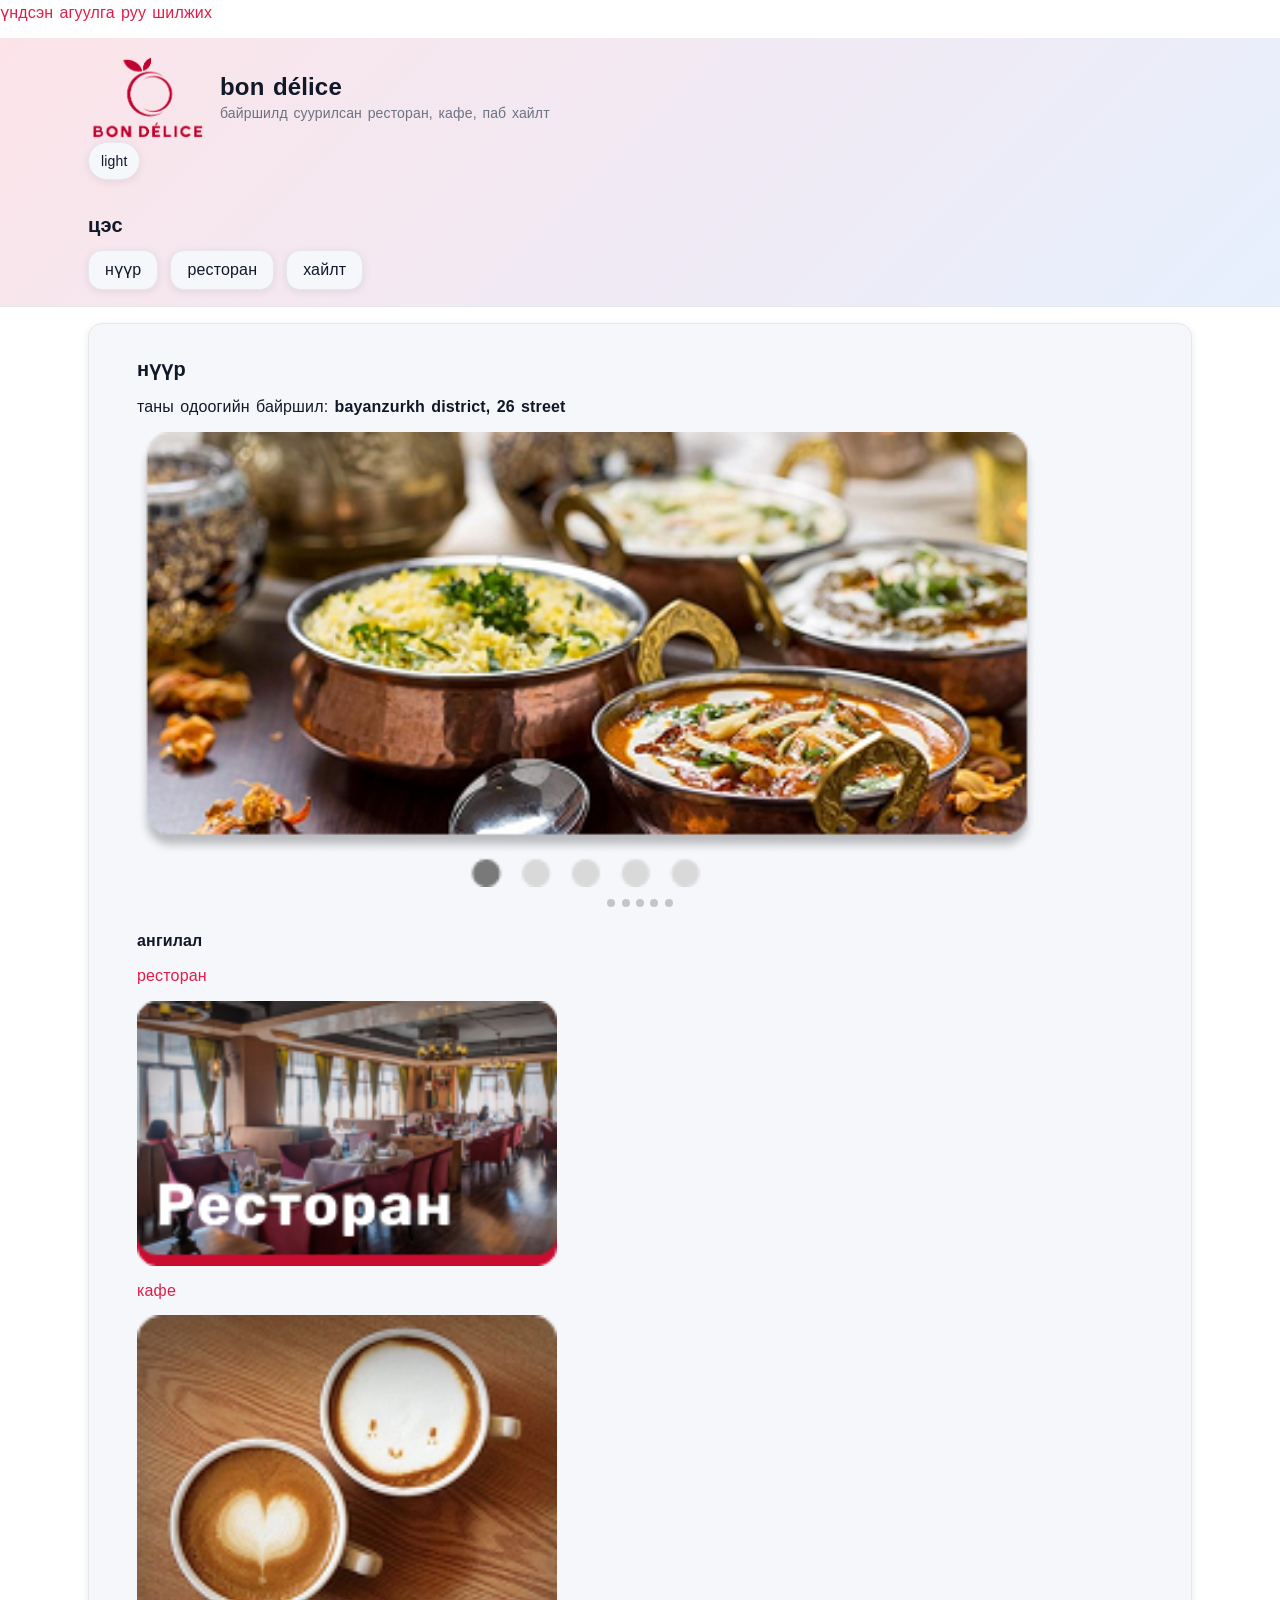
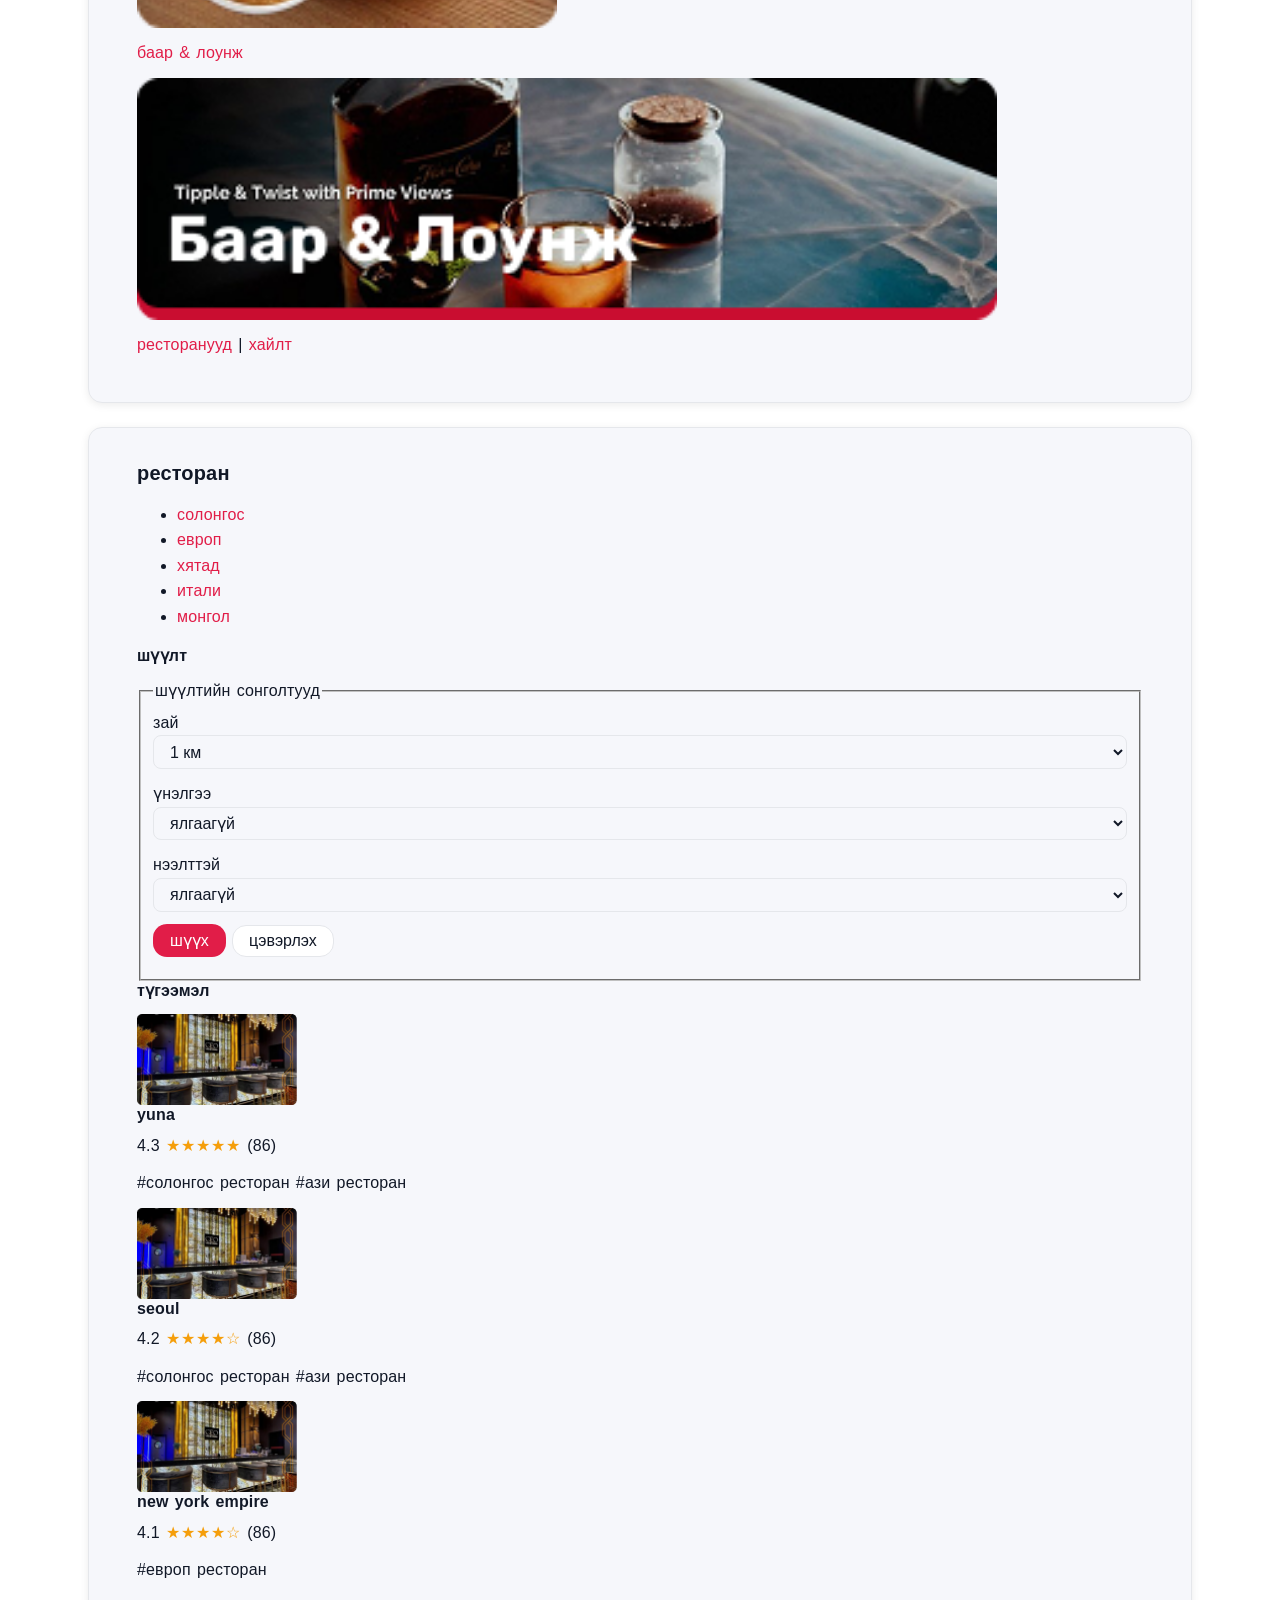
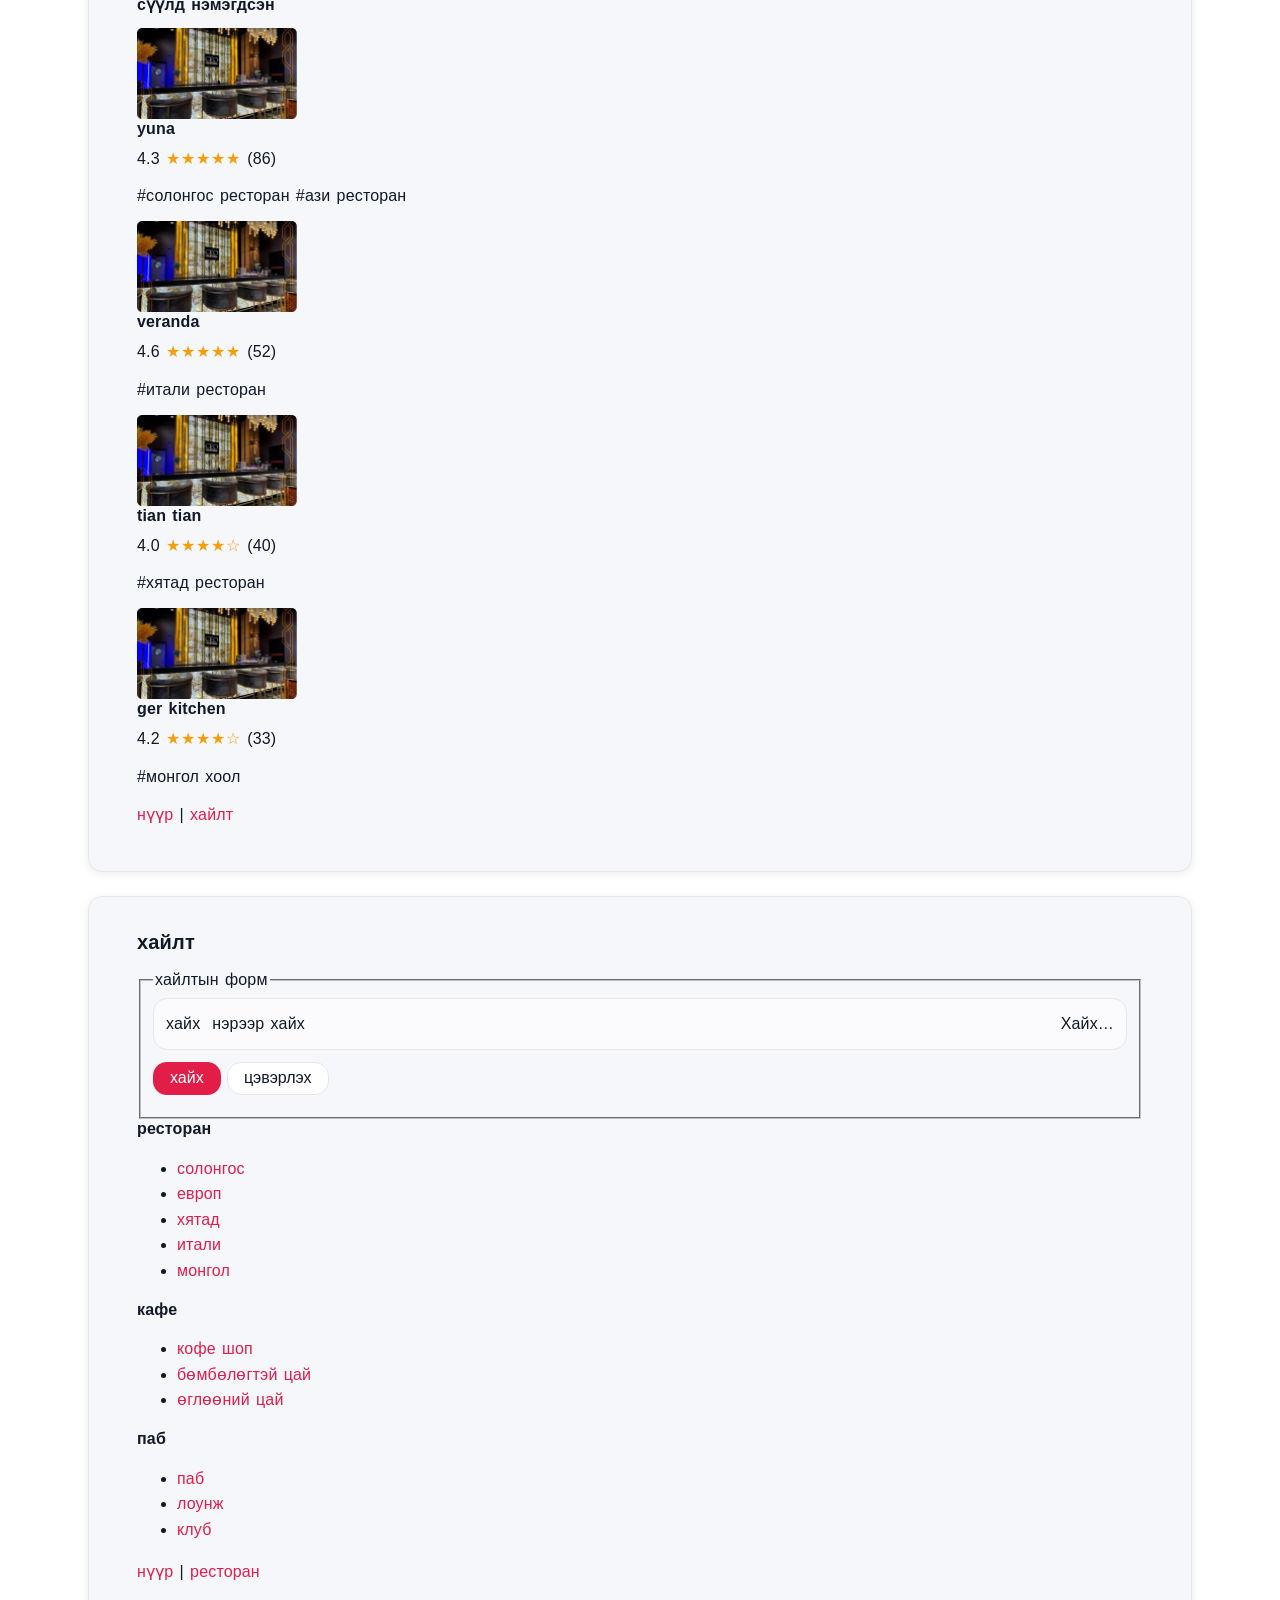
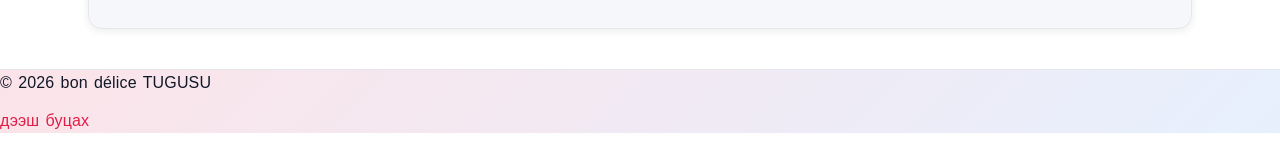
==== commit 49b98ab3: "Update and rename index.html to discover.html" ====
--- a/discover.html
+++ b/discover.html
@@ -1,513 +1,304 @@
 <!DOCTYPE html PUBLIC "-//W3C//DTD XHTML 1.0 Strict//EN"
   "http://www.w3.org/TR/xhtml1/DTD/xhtml1-strict.dtd">
 <html xmlns="http://www.w3.org/1999/xhtml" xml:lang="mn" lang="mn">
-
-<head>
-  <meta http-equiv="content-type" content="text/html; charset=utf-8" />
-  <meta name="viewport" content="width=device-width, initial-scale=1.0" />
-
-  <title>bon délice - нүүр хуудас</title>
-
-  <!-- SEO мета тагууд -->
-  <meta name="description" content="Bon Délice: байршилд суурилсан ресторан, кафе, паб хайлт. Монгол улсад үйлчилдэг хоол хүргэлтийн платформ." />
-  <meta name="keywords" content="bon délice, ресторан, кафе, паб, хайлт, монгол хоол, Улаанбаатар" />
-  <meta name="robots" content="index, follow" />
-  <meta name="author" content="Bon Délice team" />
-
-  <!-- Google Fonts - Noto Sans нь монгол үсгийг дэмждэг -->
-  <link rel="stylesheet" type="text/css"
-    href="https://fonts.googleapis.com/css2?family=Noto+Sans:wght@400;600;700&amp;display=swap" />
-
-  <link rel="stylesheet" href="discover.css" type="text/css" />
-</head>
-
-<body>
-
-  <!-- skip link - accessibility-д зориулсан, tab дарахад харагдана -->
-  <p class="skip-link"><a href="#main-content">үндсэн агуулга руу шилжих</a></p>
-
-  <!--
-    Dark/light toggle арга:
-    Checkbox input нь #page-д суурилсан CSS selector ашиглан
-    dark mode-ийг JS-гүйгээр идэвхжүүлнэ.
-    input нь харагдахгүй байна, харин label нь товчлуур болж харагдана.
-  -->
-  <input type="checkbox" id="theme-toggle" name="theme-toggle" value="1" />
-
-  <div id="page">
-
-    <!-- ====== HEADER ====== -->
-    <div id="header">
-
-      <div class="wrap header-top">
-
-        <!-- лого болон брэнд нэр -->
-        <div class="brand">
-
-          <!-- inline SVG лого - requirement 9 -->
-          <svg class="logo-icon" xmlns="http://www.w3.org/2000/svg"
-               width="48" height="48" viewBox="0 0 48 48"
-               role="img" aria-label="bon délice лого">
-            <defs>
-              <linearGradient id="logo-grad" x1="0%" y1="0%" x2="100%" y2="100%">
-                <stop offset="0%" stop-color="#e11d48" />
-                <stop offset="100%" stop-color="#f97316" />
-              </linearGradient>
-            </defs>
-            <circle cx="24" cy="24" r="22" fill="url(#logo-grad)" />
-            <text x="24" y="30" font-family="serif" font-size="20"
-                  text-anchor="middle" fill="#ffffff" font-weight="bold">B</text>
-          </svg>
-
-          <div class="brand-text">
-            <h1>bon délice</h1>
-            <p>байршилд суурилсан хоол хайлт</p>
+  <head>
+    <meta http-equiv="content-type" content="text/html; charset=utf-8" />
+    <meta name="viewport" content="width=device-width, initial-scale=1.0" />
+    <meta http-equiv="Content-Security-Policy" content="default-src 'self'; img-src 'self' data:; style-src 'self' https://fonts.googleapis.com; font-src https://fonts.gstatic.com; object-src 'self';" />
+
+    <title>bon délice - discover</title>
+
+    <meta name="description" content="Bon Délice: нүүр, ангилал, ресторан жагсаалт, улс төрлөөр шүүх, хайлт." />
+    <meta name="keywords" content="bon délice, ресторан, кафе, паб, хайлт, шүүлт, эрэмбэлэлт" />
+    <meta name="robots" content="index, follow" />
+
+    <link rel="stylesheet" type="text/css"
+      href="https://fonts.googleapis.com/css2?family=Noto+Sans:wght@400;600;700&amp;display=swap" />
+    <link rel="stylesheet" href="discover.css" type="text/css" />
+  </head>
+
+  <body>
+    <div id="top"></div>
+
+    <p class="skip"><a href="#main">үндсэн агуулга руу шилжих</a></p>
+
+    <div id="shell"> 
+      <input type="checkbox" id="theme-toggle" name="theme-toggle" value="1" /> <!--theme toglle & page udirdah-->
+
+      <div id="page">
+        <div id="header">
+          <div class="wrap head">
+            <div class="brand">
+              <img class="logo" src="assets/img/logo.png" alt="bon délice лого" width="120" height="88" />
+              <div class="brand-text">
+                <h1>bon délice</h1>
+                <p>байршилд суурилсан ресторан, кафе, паб хайлт</p>
+              </div>
+            </div>
+
+            <div class="toggle">
+              <label for="theme-toggle" class="theme-btn">light</label>
+            </div>
+          </div>
+
+          <div class="wrap nav">
+            <h2 class="vh">цэс</h2>
+            <ul class="nav-list">
+              <li><a href="#screen-a">нүүр</a></li>
+              <li><a href="#screen-b">ресторан</a></li>
+              <li><a href="#screen-c">хайлт</a></li>
+            </ul>
           </div>
         </div>
 
-        <!-- dark/light toggle товч -->
-        <div class="toggle-wrap">
-          <label for="theme-toggle" class="theme-btn">
-            <!-- inline SVG: нарны дүрс - гэрэл горим -->
-            <svg xmlns="http://www.w3.org/2000/svg" width="16" height="16"
-                 viewBox="0 0 24 24" aria-hidden="true">
-              <circle cx="12" cy="12" r="5" fill="currentColor" />
-              <line x1="12" y1="2" x2="12" y2="5"
-                    stroke="currentColor" stroke-width="2" stroke-linecap="round" />
-              <line x1="12" y1="19" x2="12" y2="22"
-                    stroke="currentColor" stroke-width="2" stroke-linecap="round" />
-              <line x1="2" y1="12" x2="5" y2="12"
-                    stroke="currentColor" stroke-width="2" stroke-linecap="round" />
-              <line x1="19" y1="12" x2="22" y2="12"
-                    stroke="currentColor" stroke-width="2" stroke-linecap="round" />
-              <line x1="4.9" y1="4.9" x2="7.1" y2="7.1"
-                    stroke="currentColor" stroke-width="2" stroke-linecap="round" />
-              <line x1="16.9" y1="16.9" x2="19.1" y2="19.1"
-                    stroke="currentColor" stroke-width="2" stroke-linecap="round" />
-              <line x1="4.9" y1="19.1" x2="7.1" y2="16.9"
-                    stroke="currentColor" stroke-width="2" stroke-linecap="round" />
-              <line x1="16.9" y1="7.1" x2="19.1" y2="4.9"
-                    stroke="currentColor" stroke-width="2" stroke-linecap="round" />
-            </svg>
-            <span class="btn-label-light">гэрэл</span>
-            <span class="btn-label-dark">харанхуй</span>
-          </label>
+        <div id="app">
+          <div id="main" class="wrap">
+            <div id="screen-a" class="card">
+              <h2>нүүр</h2>
+
+              <p class="muted">
+                таны одоогийн байршил: <strong>bayanzurkh district, 26 street</strong>
+              </p>
+
+              <p class="media">
+                <img src="assets/img/banner.png" alt="нүүр хуудасны баннер зураг" width="900" height="240" />
+              </p>
+
+              <p class="dots">
+                <span class="dot"></span><span class="dot"></span><span class="dot on"></span><span class="dot"></span><span class="dot"></span>
+              </p>
+
+              <h3>ангилал</h3>
+
+              <div class="grid">
+                <div class="tile">
+                  <p class="cap"><a href="#screen-b">ресторан</a></p>
+                  <p class="media">
+                    <img src="assets/img/restaurant.png" alt="ресторан ангиллын зураг" width="420" height="220" />
+                  </p>
+                </div>
+
+                <div class="tile">
+                  <p class="cap"><a href="#screen-b">кафе</a></p>
+                  <p class="media">
+                    <img src="assets/img/image.png" alt="кафе ангиллын зураг" width="420" height="220" />
+                  </p>
+                </div>
+
+                <div class="tile wide">
+                  <p class="cap"><a href="#screen-b">баар &amp; лоунж</a></p>
+                  <p class="media">
+                    <img src="assets/img/bar.png" alt="баар ба лоунж ангиллын зураг" width="860" height="220" />
+                  </p>
+                </div>
+              </div>
+
+              <p class="links">
+                <a href="#screen-b">ресторанууд</a> | <a href="#screen-c">хайлт</a>
+              </p>
+            </div>
+
+            <div id="screen-b" class="card">
+              <h2>ресторан</h2>
+
+              <ul class="chips">
+                <li><a href="#korean">солонгос</a></li>
+                <li><a href="#europe">европ</a></li>
+                <li><a href="#chinese">хятад</a></li>
+                <li><a href="#italian">итали</a></li>
+                <li><a href="#mongolian">монгол</a></li>
+              </ul>
+
+              <div class="filter">
+                <h3>шүүлт</h3>
+
+                <form action="#screen-b" method="get">
+                  <fieldset>
+                    <legend class="vh">шүүлтийн сонголтууд</legend>
+
+                    <p>
+                      <label for="distance">зай</label><br />
+                      <select id="distance" name="distance">
+                        <option value="1">1 км</option>
+                        <option value="3">3 км</option>
+                        <option value="5">5 км</option>
+                        <option value="10">10 км</option>
+                      </select>
+                    </p>
+
+                    <p>
+                      <label for="minrating">үнэлгээ</label><br />
+                      <select id="minrating" name="minrating">
+                        <option value="any">ялгаагүй</option>
+                        <option value="4">4+</option>
+                        <option value="3">3+</option>
+                      </select>
+                    </p>
+
+                    <p>
+                      <label for="open">нээлттэй</label><br />
+                      <select id="open" name="open">
+                        <option value="any">ялгаагүй</option>
+                        <option value="open">нээлттэй</option>
+                        <option value="closed">хаалттай</option>
+                      </select>
+                    </p>
+
+                    <p class="row">
+                      <input type="submit" value="шүүх" />
+                      <input type="reset" value="цэвэрлэх" />
+                    </p>
+                  </fieldset>
+                </form>
+              </div>
+
+              <div id="popular" class="block">
+                <h3>түгээмэл</h3>
+
+                <div class="list">
+                  <div class="item" id="korean">
+                    <img class="thumb" src="assets/img/yuna.png" alt="yuna рестораны зураг" width="160" height="110" />
+                    <div class="meta">
+                      <h4>yuna</h4>
+                      <p class="rate"><span class="n">4.3</span> <span class="stars">★★★★★</span> <span class="c">(86)</span></p>
+                      <p class="tag">#солонгос ресторан #ази ресторан</p>
+                    </div>
+                  </div>
+
+                  <div class="item">
+                    <img class="thumb" src="assets/img/seoul.png" alt="seoul рестораны зураг" width="160" height="110" />
+                    <div class="meta">
+                      <h4>seoul</h4>
+                      <p class="rate"><span class="n">4.2</span> <span class="stars">★★★★☆</span> <span class="c">(86)</span></p>
+                      <p class="tag">#солонгос ресторан #ази ресторан</p>
+                    </div>
+                  </div>
+
+                  <div class="item" id="europe">
+                    <img class="thumb" src="assets/img/new_york.png" alt="new york empire рестораны зураг" width="160" height="110" />
+                    <div class="meta">
+                      <h4>new york empire</h4>
+                      <p class="rate"><span class="n">4.1</span> <span class="stars">★★★★☆</span> <span class="c">(86)</span></p>
+                      <p class="tag">#европ ресторан</p>
+                    </div>
+                  </div>
+                </div>
+              </div>
+
+              <div id="new" class="block">
+                <h3>сүүлд нэмэгдсэн</h3>
+
+                <div class="list">
+                  <div class="item">
+                    <img class="thumb" src="assets/img/yuna.png" alt="yuna рестораны зураг" width="160" height="110" />
+                    <div class="meta">
+                      <h4>yuna</h4>
+                      <p class="rate"><span class="n">4.3</span> <span class="stars">★★★★★</span> <span class="c">(86)</span></p>
+                      <p class="tag">#солонгос ресторан #ази ресторан</p>
+                    </div>
+                  </div>
+
+                  <div class="item" id="italian">
+                    <img class="thumb" src="assets/img/veranda.png" alt="veranda рестораны зураг" width="160" height="110" />
+                    <div class="meta">
+                      <h4>veranda</h4>
+                      <p class="rate"><span class="n">4.6</span> <span class="stars">★★★★★</span> <span class="c">(52)</span></p>
+                      <p class="tag">#итали ресторан</p>
+                    </div>
+                  </div>
+
+                  <div class="item" id="chinese">
+                    <img class="thumb" src="assets/img/tin_tan.png" alt="tian tian рестораны зураг" width="160" height="110" />
+                    <div class="meta">
+                      <h4>tian tian</h4>
+                      <p class="rate"><span class="n">4.0</span> <span class="stars">★★★★☆</span> <span class="c">(40)</span></p>
+                      <p class="tag">#хятад ресторан</p>
+                    </div>
+                  </div>
+
+                  <div class="item" id="mongolian">
+                    <img class="thumb" src="assets/img/ger.png" alt="ger kitchen рестораны зураг" width="160" height="110" />
+                    <div class="meta">
+                      <h4>ger kitchen</h4>
+                      <p class="rate"><span class="n">4.2</span> <span class="stars">★★★★☆</span> <span class="c">(33)</span></p>
+                      <p class="tag">#монгол хоол</p>
+                    </div>
+                  </div>
+                </div>
+              </div>
+
+              <p class="links">
+                <a href="#screen-a">нүүр</a> | <a href="#screen-c">хайлт</a>
+              </p>
+            </div>
+
+            <div id="screen-c" class="card">
+              <h2>хайлт</h2>
+
+              <form action="#screen-b" method="get" class="search">
+                <fieldset>
+                  <legend class="vh">хайлтын форм</legend>
+
+                  <p class="search-box">
+                    <object class="icon" data="assets/icons/search.svg" type="image/svg+xml">
+                      <span class="vh">хайх</span>
+                    </object>
+
+                    <label for="q-search" class="vh">нэрээр хайх</label>
+                    <input type="text" id="q-search" name="q" value="" />
+                    <span class="hint">Хайх…</span>
+                  </p>
+
+                  <p class="row">
+                    <input type="submit" value="хайх" />
+                    <input type="reset" value="цэвэрлэх" />
+                  </p>
+                </fieldset>
+              </form>
+
+              <div class="groups">
+                <div class="group">
+                  <h4>ресторан</h4>
+                  <ul class="chips">
+                    <li><a href="#korean">солонгос</a></li>
+                    <li><a href="#europe">европ</a></li>
+                    <li><a href="#chinese">хятад</a></li>
+                    <li><a href="#italian">итали</a></li>
+                    <li><a href="#mongolian">монгол</a></li>
+                  </ul>
+                </div>
+
+                <div class="group">
+                  <h4>кафе</h4>
+                  <ul class="chips chips-wrap">
+                    <li><a href="#screen-b">кофе шоп</a></li>
+                    <li><a href="#screen-b">бөмбөлөгтэй цай</a></li>
+                    <li><a href="#screen-b">өглөөний цай</a></li>
+                  </ul>
+                </div>
+
+                <div class="group">
+                  <h4>паб</h4>
+                  <ul class="chips chips-wrap">
+                    <li><a href="#screen-b">паб</a></li>
+                    <li><a href="#screen-b">лоунж</a></li>
+                    <li><a href="#screen-b">клуб</a></li>
+                  </ul>
+                </div>
+              </div>
+
+              <p class="links">
+                <a href="#screen-a">нүүр</a> | <a href="#screen-b">ресторан</a>
+              </p>
+            </div>
+          </div>
+
+          <div id="footer">
+            <p>&#169; 2026 bon délice TUGUSU</p>
+            <p><a href="#top">дээш буцах</a></p>
+          </div>
         </div>
-
-      </div>
-
-      <!-- навигацийн цэс -->
-      <nav id="main-nav">
-        <div class="wrap">
-          <h2 class="visually-hidden">үндсэн цэс</h2>
-          <ul class="nav-list">
-            <li><a href="#screen-home">нүүр</a></li>
-            <li><a href="#screen-restaurants">ресторан</a></li>
-            <li><a href="#screen-search">хайлт</a></li>
-          </ul>
-        </div>
-      </nav>
-
-    </div>
-    <!-- /HEADER -->
-
-
-    <!-- ====== MAIN CONTENT ====== -->
-    <div id="app">
-      <div id="main-content" class="wrap">
-
-
-        <!-- ==================
-             A) НҮҮР ХУУДАС
-             ================== -->
-        <div id="screen-home" class="card">
-
-          <h2>нүүр</h2>
-
-          <p class="location-text">
-            <!-- location icon inline SVG -->
-            <svg xmlns="http://www.w3.org/2000/svg" width="14" height="14"
-                 viewBox="0 0 24 24" aria-hidden="true">
-              <path fill="currentColor"
-                d="M12 2C8.13 2 5 5.13 5 9c0 5.25 7 13 7 13s7-7.75
-                   7-13c0-3.87-3.13-7-7-7zm0 9.5c-1.38
-                   0-2.5-1.12-2.5-2.5s1.12-2.5 2.5-2.5
-                   2.5 1.12 2.5 2.5-1.12 2.5-2.5 2.5z" />
-            </svg>
-            таны байршил: <strong>bayanzurkh district, 26 street</strong>
-          </p>
-
-          <!-- хайлтын форм -->
-          <form action="#screen-search" method="get" class="search-form">
-            <fieldset>
-              <legend class="visually-hidden">хайлт хийх</legend>
-
-              <div class="search-box">
-                <!-- search icon inline SVG -->
-                <svg class="search-icon" xmlns="http://www.w3.org/2000/svg"
-                     width="18" height="18" viewBox="0 0 24 24" aria-hidden="true">
-                  <path fill="currentColor"
-                    d="M10 2a8 8 0 105.293 14.293l4.707 4.707
-                       1.414-1.414-4.707-4.707A8 8 0 0010 2zm0
-                       2a6 6 0 110 12 6 6 0 010-12z" />
-                </svg>
-                <label for="q-home" class="visually-hidden">хайх үгээ бичнэ үү</label>
-                <input type="text" id="q-home" name="q" value="" />
-                <span class="placeholder-text">ресторан, хоол хайх...</span>
-              </div>
-
-              <div class="form-row">
-                <input type="submit" value="хайх" />
-                <a class="btn-secondary" href="#screen-search">ангилалаар үзэх</a>
-              </div>
-
-            </fieldset>
-          </form>
-
-          <!-- баннер зураг -->
-          <div class="banner-wrap">
-            <img src="assets/img/banner.png"
-                 alt="bon délice промо баннер - шилдэг ресторануудын урамшуулал"
-                 width="900" height="240" />
-          </div>
-
-          <!-- slide indicator dots -->
-          <div class="dots" aria-hidden="true">
-            <span class="dot"></span>
-            <span class="dot"></span>
-            <span class="dot active"></span>
-            <span class="dot"></span>
-            <span class="dot"></span>
-          </div>
-
-          <!-- ангиллын grid -->
-          <h3>ангилал</h3>
-
-          <div class="category-grid">
-
-            <div class="category-tile">
-              <p class="tile-label"><a href="#screen-restaurants">ресторан</a></p>
-              <div class="tile-img">
-                <img src="assets/img/restaurant.png"
-                     alt="ресторан ангилал" width="420" height="220" />
-              </div>
-            </div>
-
-            <div class="category-tile">
-              <p class="tile-label"><a href="#screen-restaurants">кафе</a></p>
-              <div class="tile-img">
-                <img src="assets/img/image.png"
-                     alt="кафе ангилал" width="420" height="220" />
-              </div>
-            </div>
-
-            <!-- wide tile нь grid дотор 2 нүд эзэлнэ -->
-            <div class="category-tile tile-wide">
-              <p class="tile-label"><a href="#screen-restaurants">баар &amp; лоунж</a></p>
-              <div class="tile-img">
-                <img src="assets/img/bar.png"
-                     alt="баар ба лоунж ангилал" width="860" height="220" />
-              </div>
-            </div>
-
-          </div>
-
-          <p class="page-links">
-            <a href="#screen-restaurants">ресторанууд харах</a> |
-            <a href="#screen-search">хайлт</a>
-          </p>
-
-        </div>
-        <!-- /нүүр -->
-
-
-        <!-- ==================
-             B) РЕСТОРАНЫ ЖАГСААЛТ
-             ================== -->
-        <div id="screen-restaurants" class="card">
-
-          <h2>ресторан</h2>
-
-          <!-- tab link - JS байхгүй тул anchor-оор навигац хийнэ -->
-          <ul class="tab-list">
-            <li><a href="#popular-section">түгээмэл</a></li>
-            <li><a href="#new-section">сүүлд нэмэгдсэн</a></li>
-          </ul>
-
-          <!-- cuisine chips -->
-          <ul class="chip-list">
-            <li><a href="#rest-korean">солонгос</a></li>
-            <li><a href="#rest-european">европ</a></li>
-            <li><a href="#rest-chinese">хятад</a></li>
-            <li><a href="#rest-italian">итали</a></li>
-            <li><a href="#rest-mongolian">монгол</a></li>
-          </ul>
-
-          <!-- шүүлтийн форм -->
-          <div class="filter-section">
-            <h3>шүүлт</h3>
-            <form action="#screen-restaurants" method="get">
-              <fieldset>
-                <legend class="visually-hidden">шүүлтийн сонголт</legend>
-
-                <div class="filter-fields">
-
-                  <div class="filter-field">
-                    <label for="f-distance">зай</label>
-                    <select id="f-distance" name="distance">
-                      <option value="1">1 км</option>
-                      <option value="3">3 км</option>
-                      <option value="5">5 км</option>
-                      <option value="10">10 км</option>
-                    </select>
-                  </div>
-
-                  <div class="filter-field">
-                    <label for="f-rating">үнэлгээ</label>
-                    <select id="f-rating" name="minrating">
-                      <option value="any">ялгаагүй</option>
-                      <option value="4">4+</option>
-                      <option value="3">3+</option>
-                    </select>
-                  </div>
-
-                  <div class="filter-field">
-                    <label for="f-open">цагийн хуваарь</label>
-                    <select id="f-open" name="open">
-                      <option value="any">ялгаагүй</option>
-                      <option value="open">нээлттэй</option>
-                      <option value="closed">хаалттай</option>
-                    </select>
-                  </div>
-
-                </div>
-
-                <div class="form-row">
-                  <input type="submit" value="шүүх" />
-                  <input type="reset" value="цэвэрлэх" />
-                </div>
-
-              </fieldset>
-            </form>
-          </div>
-
-          <!-- түгээмэл ресторанууд -->
-          <div id="popular-section" class="restaurant-block">
-            <h3>түгээмэл</h3>
-
-            <div class="restaurant-list">
-
-              <div class="restaurant-item" id="rest-korean">
-                <img class="rest-thumb" src="assets/img/yuna.png"
-                     alt="yuna солонгос ресторан" width="160" height="110" />
-                <div class="rest-info">
-                  <h4>yuna</h4>
-                  <p class="rating">
-                    <span class="rating-num">4.3</span>
-                    <span class="stars" aria-label="5 одоос 4.3">★★★★★</span>
-                    <span class="review-count">(86 сэтгэгдэл)</span>
-                  </p>
-                  <p class="tags">#солонгос #ази</p>
-                </div>
-              </div>
-
-              <div class="restaurant-item">
-                <img class="rest-thumb" src="assets/img/seoul.png"
-                     alt="seoul солонгос ресторан" width="160" height="110" />
-                <div class="rest-info">
-                  <h4>seoul</h4>
-                  <p class="rating">
-                    <span class="rating-num">4.2</span>
-                    <span class="stars" aria-label="5 одоос 4.2">★★★★☆</span>
-                    <span class="review-count">(86 сэтгэгдэл)</span>
-                  </p>
-                  <p class="tags">#солонгос #ази</p>
-                </div>
-              </div>
-
-              <div class="restaurant-item" id="rest-european">
-                <img class="rest-thumb" src="assets/img/new_york.png"
-                     alt="new york empire европ ресторан" width="160" height="110" />
-                <div class="rest-info">
-                  <h4>new york empire</h4>
-                  <p class="rating">
-                    <span class="rating-num">4.1</span>
-                    <span class="stars" aria-label="5 одоос 4.1">★★★★☆</span>
-                    <span class="review-count">(86 сэтгэгдэл)</span>
-                  </p>
-                  <p class="tags">#европ</p>
-                </div>
-              </div>
-
-            </div>
-          </div>
-
-          <!-- сүүлд нэмэгдсэн ресторанууд -->
-          <div id="new-section" class="restaurant-block">
-            <h3>сүүлд нэмэгдсэн</h3>
-
-            <div class="restaurant-list">
-
-              <div class="restaurant-item">
-                <img class="rest-thumb" src="assets/img/yuna.png"
-                     alt="yuna солонгос ресторан" width="160" height="110" />
-                <div class="rest-info">
-                  <h4>yuna</h4>
-                  <p class="rating">
-                    <span class="rating-num">4.3</span>
-                    <span class="stars" aria-label="5 одоос 4.3">★★★★★</span>
-                    <span class="review-count">(86 сэтгэгдэл)</span>
-                  </p>
-                  <p class="tags">#солонгос #ази</p>
-                </div>
-              </div>
-
-              <div class="restaurant-item" id="rest-italian">
-                <img class="rest-thumb" src="assets/img/veranda.png"
-                     alt="veranda итали ресторан" width="160" height="110" />
-                <div class="rest-info">
-                  <h4>veranda</h4>
-                  <p class="rating">
-                    <span class="rating-num">4.6</span>
-                    <span class="stars" aria-label="5 одоос 4.6">★★★★★</span>
-                    <span class="review-count">(52 сэтгэгдэл)</span>
-                  </p>
-                  <p class="tags">#итали</p>
-                </div>
-              </div>
-
-              <div class="restaurant-item" id="rest-chinese">
-                <img class="rest-thumb" src="assets/img/tin_tan.png"
-                     alt="tian tian хятад ресторан" width="160" height="110" />
-                <div class="rest-info">
-                  <h4>tian tian</h4>
-                  <p class="rating">
-                    <span class="rating-num">4.0</span>
-                    <span class="stars" aria-label="5 одоос 4.0">★★★★☆</span>
-                    <span class="review-count">(40 сэтгэгдэл)</span>
-                  </p>
-                  <p class="tags">#хятад</p>
-                </div>
-              </div>
-
-              <div class="restaurant-item" id="rest-mongolian">
-                <img class="rest-thumb" src="assets/img/ger.png"
-                     alt="ger kitchen монгол хоол" width="160" height="110" />
-                <div class="rest-info">
-                  <h4>ger kitchen</h4>
-                  <p class="rating">
-                    <span class="rating-num">4.2</span>
-                    <span class="stars" aria-label="5 одоос 4.2">★★★★☆</span>
-                    <span class="review-count">(33 сэтгэгдэл)</span>
-                  </p>
-                  <p class="tags">#монгол</p>
-                </div>
-              </div>
-
-            </div>
-          </div>
-
-          <p class="page-links">
-            <a href="#screen-home">нүүр</a> |
-            <a href="#screen-search">хайлт</a>
-          </p>
-
-        </div>
-        <!-- /ресторан -->
-
-
-        <!-- ==================
-             C) ХАЙЛТ
-             ================== -->
-        <div id="screen-search" class="card">
-
-          <h2>хайлт</h2>
-
-          <form action="#screen-restaurants" method="get" class="search-form">
-            <fieldset>
-              <legend class="visually-hidden">хайлтын форм</legend>
-
-              <div class="search-box">
-                <svg class="search-icon" xmlns="http://www.w3.org/2000/svg"
-                     width="18" height="18" viewBox="0 0 24 24" aria-hidden="true">
-                  <path fill="currentColor"
-                    d="M10 2a8 8 0 105.293 14.293l4.707 4.707
-                       1.414-1.414-4.707-4.707A8 8 0 0010 2zm0
-                       2a6 6 0 110 12 6 6 0 010-12z" />
-                </svg>
-                <label for="q-search" class="visually-hidden">нэр, хоолоор хайх</label>
-                <input type="text" id="q-search" name="q" value="" />
-                <span class="placeholder-text">ресторан, хоол хайх...</span>
-              </div>
-
-              <div class="form-row">
-                <input type="submit" value="хайх" />
-                <input type="reset" value="арилгах" />
-              </div>
-
-            </fieldset>
-          </form>
-
-          <!-- ангилалуудаар хайх chips -->
-          <h3>ангилалаар хайх</h3>
-
-          <div class="chip-groups">
-
-            <div class="chip-group">
-              <h4>ресторан</h4>
-              <ul class="chip-list">
-                <li><a href="#rest-korean">солонгос</a></li>
-                <li><a href="#rest-european">европ</a></li>
-                <li><a href="#rest-chinese">хятад</a></li>
-                <li><a href="#rest-italian">итали</a></li>
-                <li><a href="#rest-mongolian">монгол</a></li>
-              </ul>
-            </div>
-
-            <div class="chip-group">
-              <h4>кафе</h4>
-              <ul class="chip-list">
-                <li><a href="#screen-restaurants">кофе шоп</a></li>
-                <li><a href="#screen-restaurants">бөмбөлөгтэй цай</a></li>
-                <li><a href="#screen-restaurants">өглөөний цай</a></li>
-              </ul>
-            </div>
-
-            <div class="chip-group">
-              <h4>паб &amp; баар</h4>
-              <ul class="chip-list">
-                <li><a href="#screen-restaurants">паб</a></li>
-                <li><a href="#screen-restaurants">лоунж</a></li>
-                <li><a href="#screen-restaurants">клуб</a></li>
-              </ul>
-            </div>
-
-          </div>
-
-          <p class="page-links">
-            <a href="#screen-home">нүүр</a> |
-            <a href="#screen-restaurants">ресторан</a>
-          </p>
-
-        </div>
-        <!-- /хайлт -->
-
-
       </div>
     </div>
-    <!-- /app -->
-
-
-    <!-- ====== FOOTER ====== -->
-    <div id="footer">
-      <div class="wrap footer-inner">
-        <p>&#169; 2026 bon délice &mdash; tugusu team</p>
-        <p><a href="#top">&#8679; дээш буцах</a></p>
-      </div>
-    </div>
-
-  </div>
-  <!-- /page -->
-
-</body>
-</html>+  </body>
+</html>
